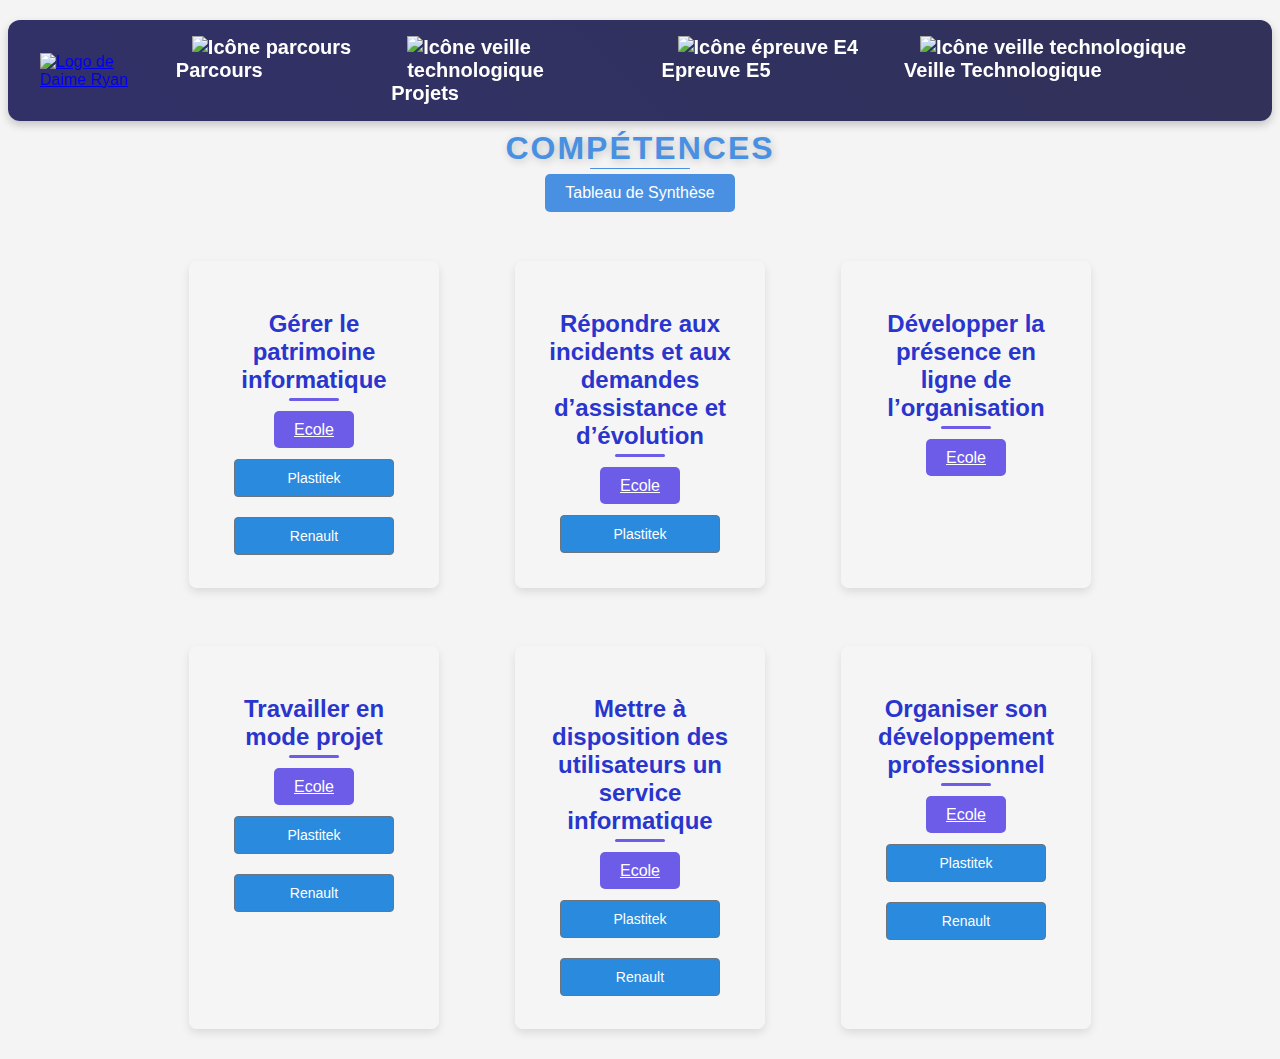
==== epreuveE4.html @ 5c6f8817 "Add files via upload" ====
<!DOCTYPE html>
<html lang="fr">
<head>
    <meta charset="UTF-8">
    <meta name="viewport" content="width=device-width, initial-scale=1.0">
    <title>Visualisation des Compétences</title>
    <link rel="stylesheet" href="pdf-viewer.css">
    <link rel="stylesheet" href="stylesheet.css"> <!-- Assurez-vous que ce fichier est bien chargé avant custom-buttons.css -->
    <link rel="stylesheet" href="custom-buttons.css"> <!-- Nouveau fichier CSS pour les boutons supplémentaires -->
    
</head>
<body>
    <header>
        <nav>
            <a href="portfolio.html">   
                <img src="https://i.pinimg.com/originals/00/d6/fb/00d6fbe8414fc9bdc5657f05ff71d82a.png" alt="Logo de Daime Ryan" class="nav-logo">
            </a>
            <ul>
                <li>
                    <a href="Parcours.html">
                        <img src="https://static.vecteezy.com/system/resources/previews/005/204/711/large_2x/rd-letters-logo-design-vector.jpg" alt="Icône parcours" width="20" height="20">
                        Parcours
                    </a>
                </li>
                <li>
                    <a href="presall.html">
                        <img src="https://static.vecteezy.com/system/resources/previews/005/204/711/large_2x/rd-letters-logo-design-vector.jpg" alt="Icône veille technologique" width="20" height="20">
                        Projets
                    </a>
                </li>
                <li>
                    <a href="epreuveE4.html">
                        <img src="https://static.vecteezy.com/system/resources/previews/005/204/711/large_2x/rd-letters-logo-design-vector.jpg" alt="Icône épreuve E4" width="20" height="20">
                        Epreuve E5
                    </a>
                </li>
                <li>
                    <a href="veille.html">
                        <img src="https://static.vecteezy.com/system/resources/previews/005/204/711/large_2x/rd-letters-logo-design-vector.jpg" alt="Icône veille technologique" width="20" height="20">
                        Veille Technologique
                    </a>
                </li>
            </ul>
        </nav>
    </header>
    
    <div class="sticky-header">
        <h1>Compétences</h1>
        <a href="pdfs/E4.pdf" class="sticky-preuves" target="_blank">Tableau de Synthèse</a>
    </div>
    
<p></p>
    <div class="container">
        <!-- Compétence 1 -->
        <div class="card">
            <h3>Gérer le patrimoine informatique</h3>
            <a href="#" class="btn" onclick="viewPDF('pdfs/ecole/Competence1.pdf')">Ecole</a>
            <button class="btn-secondary" onclick="viewPDF('pdfs/plastitek/Competence1.pdf')">Plastitek</button>
            <button class="btn-secondary" onclick="viewPDF('pdfs/renault/Competence1.pdf')">Renault</button>
        </div>
    
        <!-- Compétence 2 -->
        <div class="card">
            <h3>Répondre aux incidents et aux demandes d’assistance et d’évolution</h3>
            <a href="#" class="btn" onclick="viewPDF('pdfs/ecole/Competence2.pdf')">Ecole</a>
            <button class="btn-secondary" onclick="viewPDF('pdfs/plastitek/Competence2.pdf')">Plastitek</button>
            
        </div>
    
        <!-- Compétence 3 -->
        <div class="card">
            <h3>Développer la présence en ligne de l’organisation</h3>
            <a href="#" class="btn" onclick="viewPDF('pdfs/ecole/Competence3.pdf')">Ecole</a>
        </div>
    
        <!-- Compétence 4 -->
        <div class="card">
            <h3>Travailler en mode projet</h3>
            <a href="#" class="btn" onclick="viewPDF('pdfs/ecole/Competence4.pdf')">Ecole</a>
            <button class="btn-secondary" onclick="viewPDF('pdfs/plastitek/Competence4.pdf')">Plastitek</button>
            <button class="btn-secondary" onclick="viewPDF('pdfs/renault/Competence4.pdf')">Renault</button>
        </div>
    
        <!-- Compétence 5 -->
        <div class="card">
            <h3>Mettre à disposition des utilisateurs un service informatique</h3>
            <a href="#" class="btn" onclick="viewPDF('pdfs/ecole/Competence5.pdf')">Ecole</a>
            <button class="btn-secondary" onclick="viewPDF('pdfs/plastitek/Competence5.pdf')">Plastitek</button>
            <button class="btn-secondary" onclick="viewPDF('pdfs/renault/Competence5.pdf')">Renault</button>
        </div>
    
        <!-- Compétence 6 -->
        <div class="card">
            <h3>Organiser son développement professionnel</h3>
            <a href="#" class="btn" onclick="viewPDF('pdfs/ecole/Competence6.pdf')">Ecole</a>
            <button class="btn-secondary" onclick="viewPDF('pdfs/plastitek/Competence6.pdf')">Plastitek</button>
            <button class="btn-secondary" onclick="viewPDF('pdfs/renault/Competence6.pdf')">Renault</button>
        </div>
    </div>
    
    <!-- Boîte modale pour afficher le PDF -->
    <div id="pdf-modal" class="modal">
        <div class="modal-content">
            <span class="close-btn" onclick="closePDF()">&times;</span>
            <iframe id="pdf-iframe" src="" frameborder="0"></iframe>
        </div>
    </div>

    <script src="pdf.js"></script> <!-- Lien vers le fichier JS -->
</body>
</html>
---- pdf-viewer.css ----
/* Styles pour la page */
body {
    font-family: 'Lato', sans-serif;
    background-color: #f4f4f4;
    margin: 0;
    padding: 0;
    display: flex;
    flex-direction: column;
    align-items: center;
    justify-content: center;
    height: 100vh;
}

h1 {
    font-family: 'Segoe Print', 'Arial', sans-serif; /* Police moderne sans-serif */
    color: #4a90e2; /* Bleu élégant */
    font-size: 2rem; /* Taille du texte */
    text-transform: uppercase; /* Texte en majuscules */
    letter-spacing: 2px; /* Espacement entre les lettres */
    text-shadow: 2px 2px 8px rgba(0, 0, 0, 0.2); /* Ombre subtile */
    margin: 10px 0; /* Espacement autour du titre */
    text-align: center; /* Centre le titre */
    position: relative;
}

/* Ligne décorative sous le titre */
h1::after {
    content: '';
    display: block;
    width: 100px;
    height: 1px;
    background-color: #4a90e2;
    margin: 1px auto 0; /* Espacement sous le titre */
    border-radius: 2px;
}


.container {
    display: flex;
    flex-wrap: wrap;
    justify-content: center;
    gap: 20px;
    max-width: 1200px;
    padding: 20px;
}

.card {
    background-color: #f5f5f5cd;
    padding: 20px;
    border-radius: 40px;
    box-shadow: 0 4px 10px rgba(0, 96, 250, 0.915);
    text-align: center;
    width: 200px;
    margin: 28px;
}

.card h3 {
    color: #2a35cd;
    font-size: 1.5rem;
    margin-bottom: 20px;
    position: relative; /* Nécessaire pour positionner le pseudo-élément */
    display: inline-block; /* Pour que la barre s'adapte à la largeur du texte */
}

/* Ajout de la barre décorative */
.card h3::after {
    content: '';
    display: block;
    width: 50px; /* Longueur de la barre */
    height: 3px; /* Épaisseur de la barre */
    background-color: #6c5ce7; /* Couleur violette élégante */
    margin-top: 4px; /* Espacement entre le texte et la barre */
    border-radius: 2px; /* Coins arrondis */
    margin-left: auto;
    margin-right: auto;
}


.btn {
    background-color: #6c5ce7;
    color: #fff;
    padding: 10px 20px;
    border: none;
    border-radius: 5px;
    font-size: 1rem;
    cursor: pointer;
    transition: background-color 0.3s ease;
}

.btn:hover {
    background-color: #4a3cb8;
}

/* Styles pour la boîte modale */

.modal {
    display: none; /* Modale cachée par défaut */
    position: fixed;
    z-index: 1000;
    left: 0;
    top: 0;
    width: 100%;
    height: 100%;
    background-color: rgba(75, 75, 75, 0.9); /* Fond plus sombre */
    opacity: 0; /* Transparence initiale */
    transition: opacity 0.3s ease; /* Transition fluide pour l'opacité */
}

/* Contenu de la boîte modale */
.modal-content {
    background-color: #f4f4f4;
    margin: 2% auto; /* Réduit la marge pour maximiser la hauteur */
    padding: 10px;
    width: 95%; /* Utilise 95% de la largeur de l'écran */
    height: 90%; /* Utilise 90% de la hauteur de l'écran */
    border-radius: 10px;
    position: relative;
    display: flex;
    flex-direction: column;
}

/* Style pour l'iframe */
#pdf-iframe {
    width: 100%;
    height: 100%; /* Prend toute la hauteur de la modale */
    border: none;
}

/* Affiche l'iframe lorsque un PDF est chargé */
#pdf-modal.show iframe {
    display: block; /* Montre l'iframe une fois un PDF chargé */
}



/* Bouton de fermeture */
.close-btn {
    position: absolute;
    top: 10px;
    right: 20px;
    color: #333;
    font-size: 35px; /* Bouton de fermeture plus grand */
    cursor: pointer;
}

.close-btn:hover {
    color: #6c5ce7;
}

    /* Barre de navigation stylisée */
    nav {
        background: linear-gradient(45deg, rgba(0, 0, 70, 0.8), rgba(0, 0, 50, 0.8)); /* Dégradé de fond */
        padding: 1rem 2rem;
        display: flex;
        align-items: center;
        border-radius: 12px;
        box-shadow: 0px 4px 8px rgba(0, 0, 0, 0.2);
        transition: background-color 0.3s ease-in-out;
        margin: 20px auto;
        max-width: 1200px;
        position: fixed;
        top: 0;
        left: 0;
        right: 0;
       

    }

    .nav-logo {
        width: 60px;
        height: auto;
        margin-right: 1rem;
    }

    nav ul {
        list-style: none;
        display: flex;
        margin: 0;
        padding: 0;
    }

    nav ul li {
        margin: 0 1rem;
        position: relative;
        transition: transform 0.3s ease;
    }

    nav ul li:hover {
        transform: scale(1.1);
    }

    nav ul li img {
        margin-right: 0.5rem;
        width: 24px;
        height: auto;
    }

    nav ul li a {
        font-family: 'Segoe Print', 'Arial', sans-serif;
        color: white;
        text-decoration: none;
        font-size: 1.25rem;
        font-weight: bold;
        transition: color 0.3s ease;
        padding: 0.5rem 1rem;
        border-radius: 8px;
    }

    nav ul li a:hover {
        color: #4a8cd8;
        background-color: rgba(255, 255, 255, 0.1);
    }
---- custom-buttons.css ----
/* Styles pour les boutons supplémentaires */
.btn-secondary {
    display: block; /* Les empiler verticalement */
    margin: 20px auto 8px auto; /* Marge supérieure plus grande pour descendre les boutons */
    padding: 10px 15px; /* Taille du bouton */
    font-size: 14px; /* Taille du texte */
    color: white; /* Couleur du texte */
    background-color: #2a8add; /* Couleur de fond bleue */
    border: 1px solid #6c757d; /* Bordure assortie */
    border-radius: 4px; /* Bords arrondis */
    cursor: pointer; /* Curseur en mode clic */
    transition: background-color 0.3s ease, transform 0.2s ease;
    width: 80%; /* Largeur contrôlée pour un design uniforme */
    text-align: center; /* Assure que le texte est centré */
}

/* Effet hover */
.btn-secondary:hover {
    background-color: #247cbf; /* Couleur au survol */
    transform: translateY(-2px); /* Léger soulèvement au survol */
}

/* Espace au-dessus des cartes */
.container { 
    margin-top: 180px; /* Ajuste cette valeur pour descendre les cartes sous la sticky-header */
}

/* Alignement des boutons et du contenu dans chaque carte */
.card {
    padding: 25px;
    margin-bottom: 10px; /* Réduire la marge inférieure pour rapprocher les cartes */
    box-shadow: 0px 4px 8px rgba(0, 0, 0, 0.1);
    border-radius: 8px;
    text-align: center; /* Centrer tout le contenu */
}

/* Centrage vertical des éléments dans les cartes */
.card h3,
.card .btn,
.card .btn-secondary {
    margin-left: auto;
    margin-right: auto;
}

/* Fixer la sticky-header en haut avec un espacement correct */
.sticky-header {
    position: absolute;
    top: 120px; /* Ajuste cette valeur selon la hauteur de ta navbar */
    text-align: center;
    z-index: 999; /* Assure qu'il reste visible sous la navbar */
    display: flex;
    flex-direction: column;
    align-items: center;
    
    padding: 10px 0; /* Espacement autour du contenu */
}

/* Stylisation du titre dans la sticky-header */
.sticky-header h1 {
    margin: 0;
    font-size: 2rem; /* Ajuste la taille selon le design */
}

/* Stylisation du lien dans sticky-header */
.sticky-preuves {
    background-color: #4a90e2;  /* Bleu */
    color: white;
    border-radius: 5px;
    text-decoration: none;
    display: inline-block;
    margin-top: 5px;
    padding: 10px 20px; /* Un peu plus de padding pour l'esthétique */
}

/* Assurer que l'en-tête et la sticky-header sont bien visibles */
header {
    position: fixed;
    top: 0;
    left: 0;
    width: 100%;
    z-index: 1000; /* Assure qu'il reste au-dessus du contenu */
    background-color: white; /* Assure la lisibilité de l'en-tête */
}

/* Ajuster le padding du body pour ne pas cacher le contenu sous l'en-tête */
body {
    padding-top: 80px; /* Ajuste cette valeur en fonction de la hauteur de ton en-tête */
}
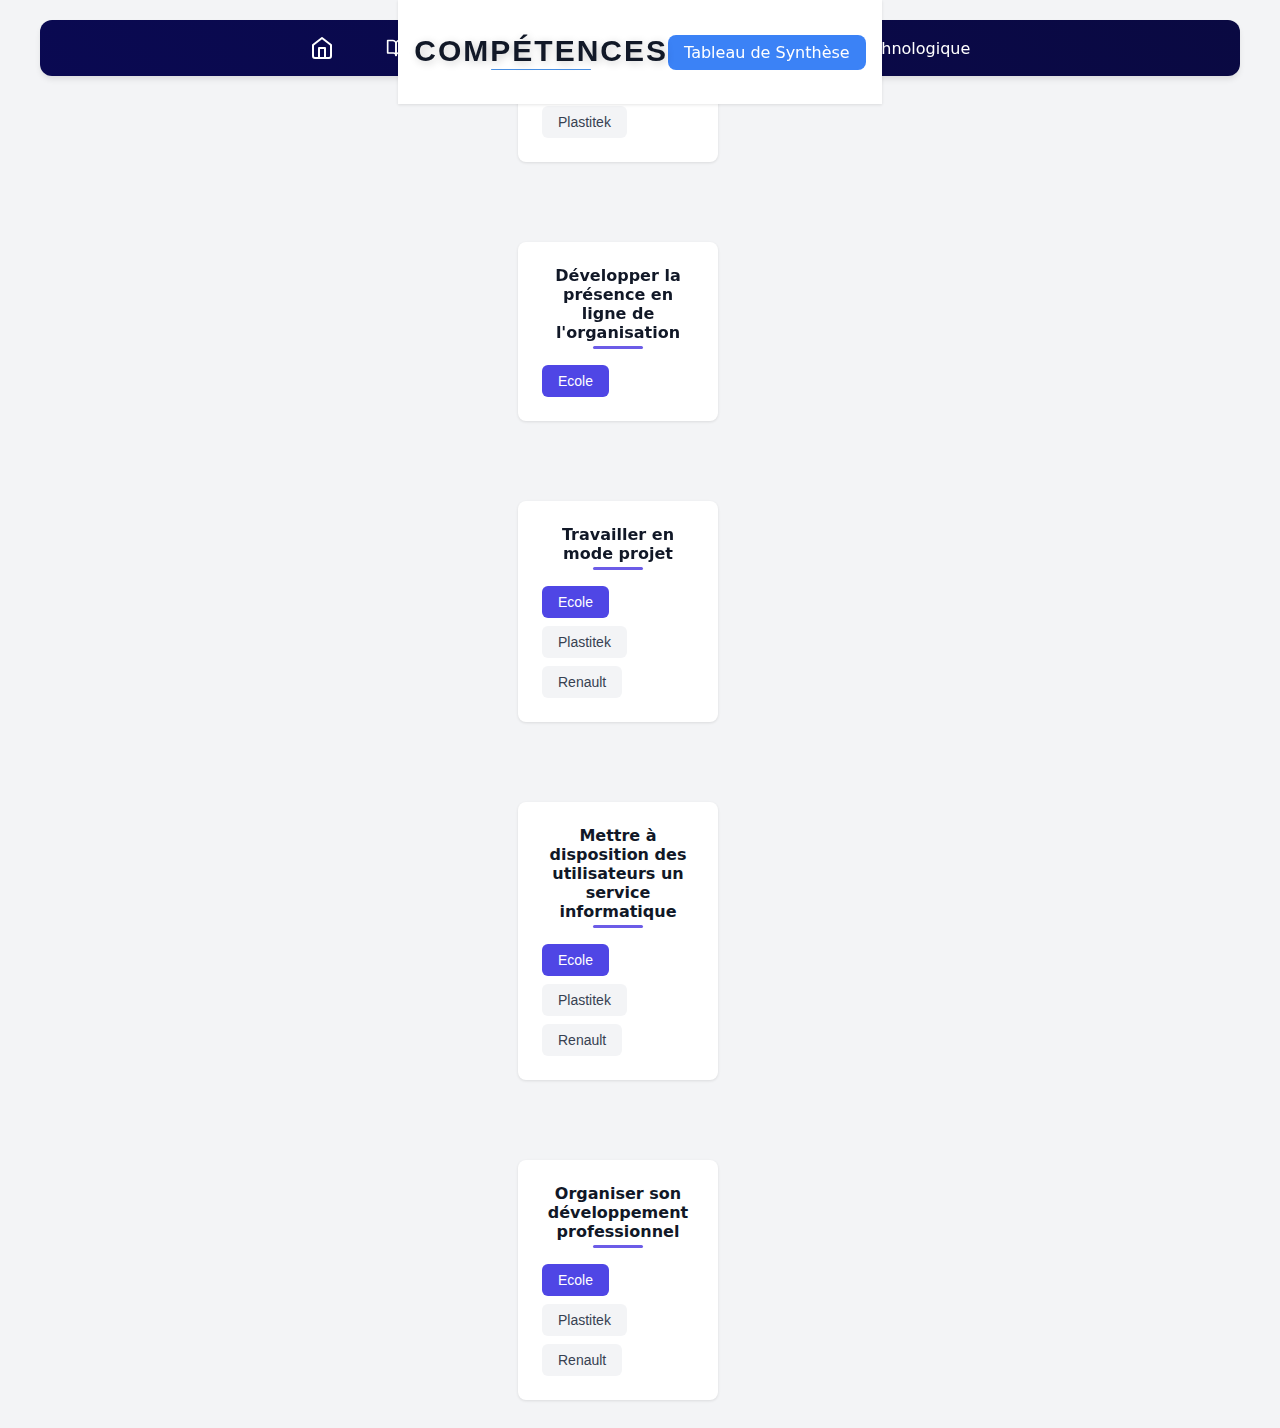
==== commit 97b8c4c0: "Update epreuveE4.html" ====
--- a/epreuveE4.html
+++ b/epreuveE4.html
@@ -10,102 +10,116 @@
     
 </head>
 <body>
-    <header>
-        <nav>
-            <a href="portfolio.html">   
-                <img src="https://i.pinimg.com/originals/00/d6/fb/00d6fbe8414fc9bdc5657f05ff71d82a.png" alt="Logo de Daime Ryan" class="nav-logo">
+    <!-- Navigation -->
+    <nav class="nav">
+        <div class="nav-container">
+            <a href="/" class="nav-logo">
+                <svg xmlns="http://www.w3.org/2000/svg" width="24" height="24" viewBox="0 0 24 24" fill="none" stroke="currentColor" stroke-width="2" stroke-linecap="round" stroke-linejoin="round"><path d="m3 9 9-7 9 7v11a2 2 0 0 1-2 2H5a2 2 0 0 1-2-2z"/><polyline points="9 22 9 12 15 12 15 22"/></svg>
             </a>
-            <ul>
-                <li>
-                    <a href="Parcours.html">
-                        <img src="https://static.vecteezy.com/system/resources/previews/005/204/711/large_2x/rd-letters-logo-design-vector.jpg" alt="Icône parcours" width="20" height="20">
-                        Parcours
-                    </a>
-                </li>
-                <li>
-                    <a href="presall.html">
-                        <img src="https://static.vecteezy.com/system/resources/previews/005/204/711/large_2x/rd-letters-logo-design-vector.jpg" alt="Icône veille technologique" width="20" height="20">
-                        Projets
-                    </a>
-                </li>
-                <li>
-                    <a href="epreuveE4.html">
-                        <img src="https://static.vecteezy.com/system/resources/previews/005/204/711/large_2x/rd-letters-logo-design-vector.jpg" alt="Icône épreuve E4" width="20" height="20">
-                        Epreuve E5
-                    </a>
-                </li>
-                <li>
-                    <a href="veille.html">
-                        <img src="https://static.vecteezy.com/system/resources/previews/005/204/711/large_2x/rd-letters-logo-design-vector.jpg" alt="Icône veille technologique" width="20" height="20">
-                        Veille Technologique
-                    </a>
-                </li>
-            </ul>
-        </nav>
+            <div class="nav-links">
+                <a href="/parcours" class="nav-link">
+                    <svg xmlns="http://www.w3.org/2000/svg" width="20" height="20" viewBox="0 0 24 24" fill="none" stroke="currentColor" stroke-width="2" stroke-linecap="round" stroke-linejoin="round"><path d="M2 3h6a4 4 0 0 1 4 4v14a3 3 0 0 0-3-3H2z"/><path d="M22 3h-6a4 4 0 0 0-4 4v14a3 3 0 0 1 3-3h7z"/></svg>
+                    <span>Parcours</span>
+                </a>
+                <a href="/projets" class="nav-link">
+                    <svg xmlns="http://www.w3.org/2000/svg" width="20" height="20" viewBox="0 0 24 24" fill="none" stroke="currentColor" stroke-width="2" stroke-linecap="round" stroke-linejoin="round"><path d="M6 22h12a2 2 0 0 0 2-2V7.5L14.5 2H6a2 2 0 0 0-2 2v16c0 1.1.9 2 2 2z"/><path d="M14 2v6h6"/></svg>
+                    <span>Projets</span>
+                </a>
+                <a href="/epreuve-e5" class="nav-link">
+                    <svg xmlns="http://www.w3.org/2000/svg" width="20" height="20" viewBox="0 0 24 24" fill="none" stroke="currentColor" stroke-width="2" stroke-linecap="round" stroke-linejoin="round"><rect width="18" height="18" x="3" y="3" rx="2"/><path d="M3 9h18"/><path d="M3 15h18"/><path d="M9 9v12"/><path d="M15 9v12"/></svg>
+                    <span>Epreuve E5</span>
+                </a>
+                <a href="/veille" class="nav-link">
+                    <svg xmlns="http://www.w3.org/2000/svg" width="20" height="20" viewBox="0 0 24 24" fill="none" stroke="currentColor" stroke-width="2" stroke-linecap="round" stroke-linejoin="round"><path d="M12 2v8"/><path d="m4.93 10.93 1.41 1.41"/><path d="M2 18h2"/><path d="M20 18h2"/><path d="m19.07 10.93-1.41 1.41"/><path d="M22 22H2"/><path d="m8 6 4-4 4 4"/><path d="M16 18a4 4 0 0 0-8 0"/></svg>
+                    <span>Veille Technologique</span>
+                </a>
+            </div>
+        </div>
+    </nav>
+
+    <!-- Header -->
+    <header class="header">
+        <div class="header-container">
+            <h1>Compétences</h1>
+            <a href="pdfs/E4.pdf" class="btn-synthesis" target="_blank">Tableau de Synthèse</a>
+        </div>
     </header>
-    
-    <div class="sticky-header">
-        <h1>Compétences</h1>
-        <a href="pdfs/E4.pdf" class="sticky-preuves" target="_blank">Tableau de Synthèse</a>
-    </div>
-    
-<p></p>
-    <div class="container">
-        <!-- Compétence 1 -->
-        <div class="card">
-            <h3>Gérer le patrimoine informatique</h3>
-            <a href="#" class="btn" onclick="viewPDF('pdfs/ecole/Competence1.pdf')">Ecole</a>
-            <button class="btn-secondary" onclick="viewPDF('pdfs/plastitek/Competence1.pdf')">Plastitek</button>
-            <button class="btn-secondary" onclick="viewPDF('pdfs/renault/Competence1.pdf')">Renault</button>
+
+    <!-- Main Content -->
+    <main class="main">
+        <div class="grid">
+            <!-- Compétence 1 -->
+            <div class="card">
+                <h3>Gérer le patrimoine informatique</h3>
+                <div class="button-group">
+                    <button class="btn btn-primary" onclick="openPdf('pdfs/ecole/Competence1.pdf')">Ecole</button>
+                    <button class="btn btn-secondary" onclick="openPdf('pdfs/plastitek/Competence1.pdf')">Plastitek</button>
+                    <button class="btn btn-secondary" onclick="openPdf('pdfs/renault/Competence1.pdf')">Renault</button>
+                </div>
+            </div>
+
+            <!-- Compétence 2 -->
+            <div class="card">
+                <h3>Répondre aux incidents et aux demandes d'assistance et d'évolution</h3>
+                <div class="button-group">
+                    <button class="btn btn-primary" onclick="openPdf('pdfs/ecole/Competence2.pdf')">Ecole</button>
+                    <button class="btn btn-secondary" onclick="openPdf('pdfs/plastitek/Competence2.pdf')">Plastitek</button>
+                </div>
+            </div>
+
+            <!-- Compétence 3 -->
+            <div class="card">
+                <h3>Développer la présence en ligne de l'organisation</h3>
+                <div class="button-group">
+                    <button class="btn btn-primary" onclick="openPdf('pdfs/ecole/Competence3.pdf')">Ecole</button>
+                </div>
+            </div>
+
+            <!-- Compétence 4 -->
+            <div class="card">
+                <h3>Travailler en mode projet</h3>
+                <div class="button-group">
+                    <button class="btn btn-primary" onclick="openPdf('pdfs/ecole/Competence4.pdf')">Ecole</button>
+                    <button class="btn btn-secondary" onclick="openPdf('pdfs/plastitek/Competence4.pdf')">Plastitek</button>
+                    <button class="btn btn-secondary" onclick="openPdf('pdfs/renault/Competence4.pdf')">Renault</button>
+                </div>
+            </div>
+
+            <!-- Compétence 5 -->
+            <div class="card">
+                <h3>Mettre à disposition des utilisateurs un service informatique</h3>
+                <div class="button-group">
+                    <button class="btn btn-primary" onclick="openPdf('pdfs/ecole/Competence5.pdf')">Ecole</button>
+                    <button class="btn btn-secondary" onclick="openPdf('pdfs/plastitek/Competence5.pdf')">Plastitek</button>
+                    <button class="btn btn-secondary" onclick="openPdf('pdfs/renault/Competence5.pdf')">Renault</button>
+                </div>
+            </div>
+
+            <!-- Compétence 6 -->
+            <div class="card">
+                <h3>Organiser son développement professionnel</h3>
+                <div class="button-group">
+                    <button class="btn btn-primary" onclick="openPdf('pdfs/ecole/Competence6.pdf')">Ecole</button>
+                    <button class="btn btn-secondary" onclick="openPdf('pdfs/plastitek/Competence6.pdf')">Plastitek</button>
+                    <button class="btn btn-secondary" onclick="openPdf('pdfs/renault/Competence6.pdf')">Renault</button>
+                </div>
+            </div>
         </div>
-    
-        <!-- Compétence 2 -->
-        <div class="card">
-            <h3>Répondre aux incidents et aux demandes d’assistance et d’évolution</h3>
-            <a href="#" class="btn" onclick="viewPDF('pdfs/ecole/Competence2.pdf')">Ecole</a>
-            <button class="btn-secondary" onclick="viewPDF('pdfs/plastitek/Competence2.pdf')">Plastitek</button>
-            
-        </div>
-    
-        <!-- Compétence 3 -->
-        <div class="card">
-            <h3>Développer la présence en ligne de l’organisation</h3>
-            <a href="#" class="btn" onclick="viewPDF('pdfs/ecole/Competence3.pdf')">Ecole</a>
-        </div>
-    
-        <!-- Compétence 4 -->
-        <div class="card">
-            <h3>Travailler en mode projet</h3>
-            <a href="#" class="btn" onclick="viewPDF('pdfs/ecole/Competence4.pdf')">Ecole</a>
-            <button class="btn-secondary" onclick="viewPDF('pdfs/plastitek/Competence4.pdf')">Plastitek</button>
-            <button class="btn-secondary" onclick="viewPDF('pdfs/renault/Competence4.pdf')">Renault</button>
-        </div>
-    
-        <!-- Compétence 5 -->
-        <div class="card">
-            <h3>Mettre à disposition des utilisateurs un service informatique</h3>
-            <a href="#" class="btn" onclick="viewPDF('pdfs/ecole/Competence5.pdf')">Ecole</a>
-            <button class="btn-secondary" onclick="viewPDF('pdfs/plastitek/Competence5.pdf')">Plastitek</button>
-            <button class="btn-secondary" onclick="viewPDF('pdfs/renault/Competence5.pdf')">Renault</button>
-        </div>
-    
-        <!-- Compétence 6 -->
-        <div class="card">
-            <h3>Organiser son développement professionnel</h3>
-            <a href="#" class="btn" onclick="viewPDF('pdfs/ecole/Competence6.pdf')">Ecole</a>
-            <button class="btn-secondary" onclick="viewPDF('pdfs/plastitek/Competence6.pdf')">Plastitek</button>
-            <button class="btn-secondary" onclick="viewPDF('pdfs/renault/Competence6.pdf')">Renault</button>
-        </div>
-    </div>
-    
-    <!-- Boîte modale pour afficher le PDF -->
-    <div id="pdf-modal" class="modal">
+    </main>
+
+    <!-- Modal -->
+    <div id="modal" class="modal">
         <div class="modal-content">
-            <span class="close-btn" onclick="closePDF()">&times;</span>
-            <iframe id="pdf-iframe" src="" frameborder="0"></iframe>
+            <div class="modal-header">
+                <h2>Document PDF</h2>
+                <button class="modal-close" onclick="closePdf()">✕</button>
+            </div>
+            <div class="modal-body">
+                <iframe id="pdf-viewer" src="" frameborder="0"></iframe>
+            </div>
         </div>
     </div>
 
-    <script src="pdf.js"></script> <!-- Lien vers le fichier JS -->
+    <script src="script.js"></script>
 </body>
 </html>
--- a/custom-buttons.css
+++ b/custom-buttons.css
@@ -1,88 +1,239 @@
-/* Styles pour les boutons supplémentaires */
+/* Reset and base styles */
+* {
+    margin: 0;
+    padding: 0;
+    box-sizing: border-box;
+}
+
+body {
+    font-family: system-ui, -apple-system, sans-serif;
+    background-color: #f3f4f6;
+    min-height: 100vh;
+}
+
+/* Navigation */
+.nav {
+    background-color: #312e81;
+    padding: 1rem;
+    color: white;
+    box-shadow: 0 4px 6px -1px rgba(0, 0, 0, 0.1);
+}
+
+.nav-container {
+    max-width: 80rem;
+    margin: 0 auto;
+    display: flex;
+    justify-content: space-between;
+    align-items: center;
+}
+
+.nav-logo {
+    color: white;
+    display: flex;
+    align-items: center;
+}
+
+.nav-links {
+    display: flex;
+    gap: 2rem;
+}
+
+.nav-link {
+    color: white;
+    text-decoration: none;
+    display: flex;
+    align-items: center;
+    gap: 0.5rem;
+    transition: color 0.2s;
+}
+
+.nav-link:hover {
+    color: #93c5fd;
+}
+
+/* Header */
+.header {
+    background-color: white;
+    padding: 1.5rem 1rem;
+    position: sticky;
+    top: 0;
+    z-index: 10;
+    box-shadow: 0 1px 3px rgba(0, 0, 0, 0.1);
+}
+
+.header-container {
+    max-width: 80rem;
+    margin: 0 auto;
+    display: flex;
+    justify-content: space-between;
+    align-items: center;
+}
+
+.header h1 {
+    font-size: 1.875rem;
+    font-weight: bold;
+    color: #111827;
+}
+
+.btn-synthesis {
+    background-color: #3b82f6;
+    color: white;
+    padding: 0.5rem 1rem;
+    border-radius: 0.5rem;
+    text-decoration: none;
+    transition: background-color 0.2s;
+}
+
+.btn-synthesis:hover {
+    background-color: #2563eb;
+}
+
+/* Main content */
+.main {
+    max-width: 80rem;
+    margin: 1.5rem auto;
+    padding: 0 1.5rem;
+}
+
+.grid {
+    display: grid;
+    grid-template-columns: repeat(auto-fit, minmax(300px, 1fr));
+    gap: 1.5rem;
+}
+
+/* Cards */
+.card {
+    background-color: white;
+    padding: 1.5rem;
+    border-radius: 0.5rem;
+    box-shadow: 0 1px 3px rgba(0, 0, 0, 0.1);
+    transition: box-shadow 0.2s;
+}
+
+.card:hover {
+    box-shadow: 0 4px 6px -1px rgba(0, 0, 0, 0.1);
+}
+
+.card h3 {
+    font-size: 1rem;
+    font-weight: 600;
+    color: #111827;
+    margin-bottom: 1rem;
+}
+
+.button-group {
+    display: flex;
+    flex-wrap: wrap;
+    gap: 0.5rem;
+}
+
+/* Buttons */
+.btn {
+    padding: 0.5rem 1rem;
+    border-radius: 0.375rem;
+    border: none;
+    cursor: pointer;
+    font-size: 0.875rem;
+    transition: all 0.2s;
+}
+
+.btn-primary {
+    background-color: #4f46e5;
+    color: white;
+}
+
+.btn-primary:hover {
+    background-color: #4338ca;
+}
+
 .btn-secondary {
-    display: block; /* Les empiler verticalement */
-    margin: 20px auto 8px auto; /* Marge supérieure plus grande pour descendre les boutons */
-    padding: 10px 15px; /* Taille du bouton */
-    font-size: 14px; /* Taille du texte */
-    color: white; /* Couleur du texte */
-    background-color: #2a8add; /* Couleur de fond bleue */
-    border: 1px solid #6c757d; /* Bordure assortie */
-    border-radius: 4px; /* Bords arrondis */
-    cursor: pointer; /* Curseur en mode clic */
-    transition: background-color 0.3s ease, transform 0.2s ease;
-    width: 80%; /* Largeur contrôlée pour un design uniforme */
-    text-align: center; /* Assure que le texte est centré */
-}
-
-/* Effet hover */
+    background-color: #f3f4f6;
+    color: #374151;
+}
+
 .btn-secondary:hover {
-    background-color: #247cbf; /* Couleur au survol */
-    transform: translateY(-2px); /* Léger soulèvement au survol */
-}
-
-/* Espace au-dessus des cartes */
-.container { 
-    margin-top: 180px; /* Ajuste cette valeur pour descendre les cartes sous la sticky-header */
-}
-
-/* Alignement des boutons et du contenu dans chaque carte */
-.card {
-    padding: 25px;
-    margin-bottom: 10px; /* Réduire la marge inférieure pour rapprocher les cartes */
-    box-shadow: 0px 4px 8px rgba(0, 0, 0, 0.1);
-    border-radius: 8px;
-    text-align: center; /* Centrer tout le contenu */
-}
-
-/* Centrage vertical des éléments dans les cartes */
-.card h3,
-.card .btn,
-.card .btn-secondary {
-    margin-left: auto;
-    margin-right: auto;
-}
-
-/* Fixer la sticky-header en haut avec un espacement correct */
-.sticky-header {
-    position: absolute;
-    top: 120px; /* Ajuste cette valeur selon la hauteur de ta navbar */
-    text-align: center;
-    z-index: 999; /* Assure qu'il reste visible sous la navbar */
+    background-color: #e5e7eb;
+}
+
+/* Modal */
+.modal {
+    display: none;
+    position: fixed;
+    inset: 0;
+    background-color: rgba(0, 0, 0, 0.5);
+    z-index: 50;
+    padding: 1rem;
+}
+
+.modal.active {
+    display: flex;
+    align-items: center;
+    justify-content: center;
+}
+
+.modal-content {
+    background-color: white;
+    width: 95%;
+    height: 90vh;
+    border-radius: 0.5rem;
     display: flex;
     flex-direction: column;
-    align-items: center;
+}
+
+.modal-header {
+    padding: 1rem;
+    display: flex;
+    justify-content: space-between;
+    align-items: center;
+    border-bottom: 1px solid #e5e7eb;
+}
+
+.modal-header h2 {
+    font-size: 1.25rem;
+    font-weight: 600;
+}
+
+.modal-close {
+    background: none;
+    border: none;
+    font-size: 1.5rem;
+    color: #6b7280;
+    cursor: pointer;
+    padding: 0.5rem;
+}
+
+.modal-close:hover {
+    color: #374151;
+}
+
+.modal-body {
+    flex: 1;
+    overflow: hidden;
+}
+
+#pdf-viewer {
+    width: 100%;
+    height: 100%;
+    border-radius: 0 0 0.5rem 0.5rem;
+}
+
+/* Responsive design */
+@media (max-width: 768px) {
+    .nav-links span {
+        display: none;
+    }
     
-    padding: 10px 0; /* Espacement autour du contenu */
-}
-
-/* Stylisation du titre dans la sticky-header */
-.sticky-header h1 {
-    margin: 0;
-    font-size: 2rem; /* Ajuste la taille selon le design */
-}
-
-/* Stylisation du lien dans sticky-header */
-.sticky-preuves {
-    background-color: #4a90e2;  /* Bleu */
-    color: white;
-    border-radius: 5px;
-    text-decoration: none;
-    display: inline-block;
-    margin-top: 5px;
-    padding: 10px 20px; /* Un peu plus de padding pour l'esthétique */
-}
-
-/* Assurer que l'en-tête et la sticky-header sont bien visibles */
-header {
-    position: fixed;
-    top: 0;
-    left: 0;
-    width: 100%;
-    z-index: 1000; /* Assure qu'il reste au-dessus du contenu */
-    background-color: white; /* Assure la lisibilité de l'en-tête */
-}
-
-/* Ajuster le padding du body pour ne pas cacher le contenu sous l'en-tête */
-body {
-    padding-top: 80px; /* Ajuste cette valeur en fonction de la hauteur de ton en-tête */
-}
+    .nav-links {
+        gap: 1rem;
+    }
+    
+    .header-container {
+        flex-direction: column;
+        gap: 1rem;
+        text-align: center;
+    }
+    
+    .grid {
+        grid-template-columns: 1fr;
+    }
+}
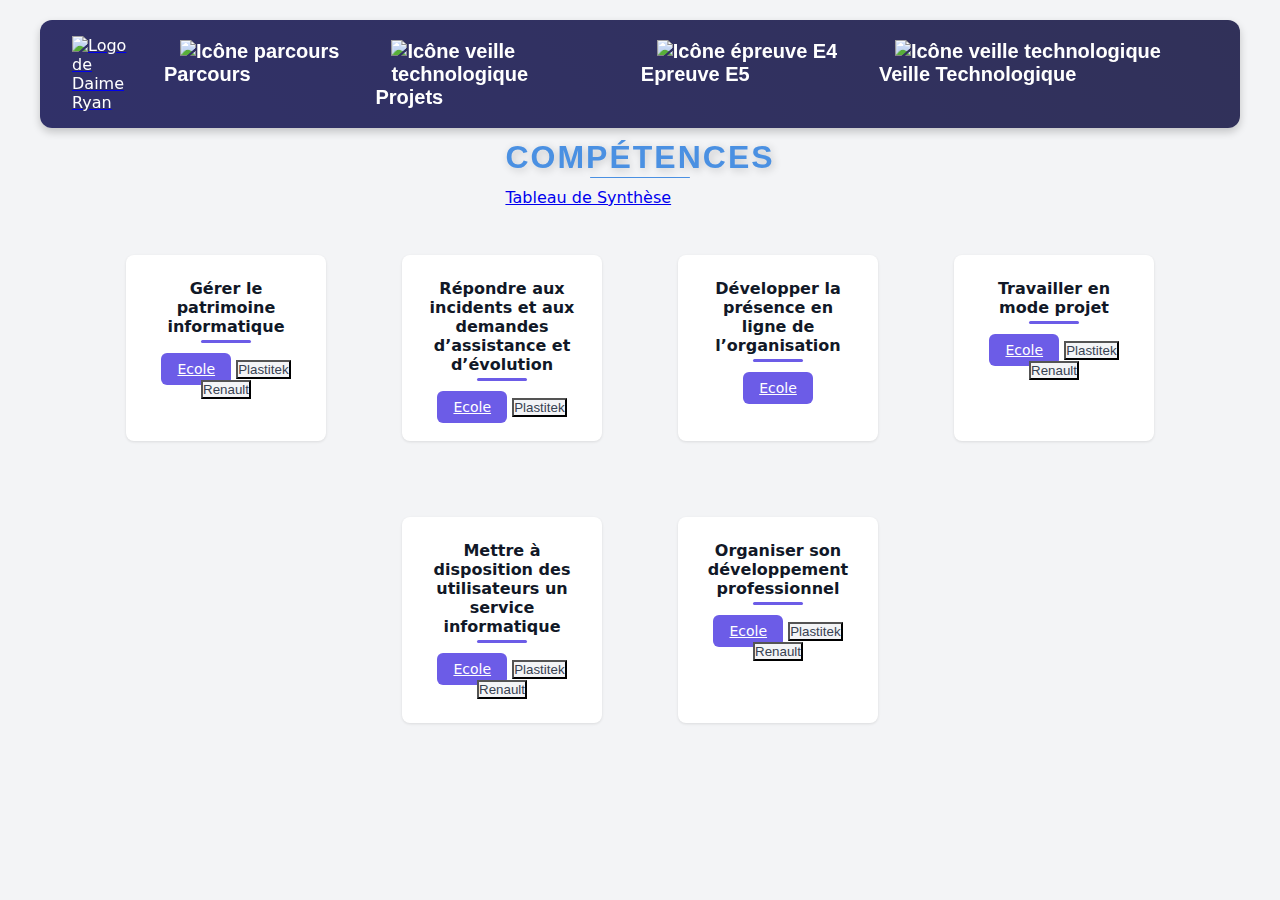
==== commit f1d9dfba: "Update epreuveE4.html" ====
--- a/epreuveE4.html
+++ b/epreuveE4.html
@@ -10,116 +10,102 @@
     
 </head>
 <body>
-    <!-- Navigation -->
-    <nav class="nav">
-        <div class="nav-container">
-            <a href="/" class="nav-logo">
-                <svg xmlns="http://www.w3.org/2000/svg" width="24" height="24" viewBox="0 0 24 24" fill="none" stroke="currentColor" stroke-width="2" stroke-linecap="round" stroke-linejoin="round"><path d="m3 9 9-7 9 7v11a2 2 0 0 1-2 2H5a2 2 0 0 1-2-2z"/><polyline points="9 22 9 12 15 12 15 22"/></svg>
+    <header>
+        <nav>
+            <a href="index.html">   
+                <img src="https://i.pinimg.com/originals/00/d6/fb/00d6fbe8414fc9bdc5657f05ff71d82a.png" alt="Logo de Daime Ryan" class="nav-logo">
             </a>
-            <div class="nav-links">
-                <a href="/parcours" class="nav-link">
-                    <svg xmlns="http://www.w3.org/2000/svg" width="20" height="20" viewBox="0 0 24 24" fill="none" stroke="currentColor" stroke-width="2" stroke-linecap="round" stroke-linejoin="round"><path d="M2 3h6a4 4 0 0 1 4 4v14a3 3 0 0 0-3-3H2z"/><path d="M22 3h-6a4 4 0 0 0-4 4v14a3 3 0 0 1 3-3h7z"/></svg>
-                    <span>Parcours</span>
-                </a>
-                <a href="/projets" class="nav-link">
-                    <svg xmlns="http://www.w3.org/2000/svg" width="20" height="20" viewBox="0 0 24 24" fill="none" stroke="currentColor" stroke-width="2" stroke-linecap="round" stroke-linejoin="round"><path d="M6 22h12a2 2 0 0 0 2-2V7.5L14.5 2H6a2 2 0 0 0-2 2v16c0 1.1.9 2 2 2z"/><path d="M14 2v6h6"/></svg>
-                    <span>Projets</span>
-                </a>
-                <a href="/epreuve-e5" class="nav-link">
-                    <svg xmlns="http://www.w3.org/2000/svg" width="20" height="20" viewBox="0 0 24 24" fill="none" stroke="currentColor" stroke-width="2" stroke-linecap="round" stroke-linejoin="round"><rect width="18" height="18" x="3" y="3" rx="2"/><path d="M3 9h18"/><path d="M3 15h18"/><path d="M9 9v12"/><path d="M15 9v12"/></svg>
-                    <span>Epreuve E5</span>
-                </a>
-                <a href="/veille" class="nav-link">
-                    <svg xmlns="http://www.w3.org/2000/svg" width="20" height="20" viewBox="0 0 24 24" fill="none" stroke="currentColor" stroke-width="2" stroke-linecap="round" stroke-linejoin="round"><path d="M12 2v8"/><path d="m4.93 10.93 1.41 1.41"/><path d="M2 18h2"/><path d="M20 18h2"/><path d="m19.07 10.93-1.41 1.41"/><path d="M22 22H2"/><path d="m8 6 4-4 4 4"/><path d="M16 18a4 4 0 0 0-8 0"/></svg>
-                    <span>Veille Technologique</span>
-                </a>
-            </div>
+            <ul>
+                <li>
+                    <a href="Parcours.html">
+                        <img src="https://static.vecteezy.com/system/resources/previews/005/204/711/large_2x/rd-letters-logo-design-vector.jpg" alt="Icône parcours" width="20" height="20">
+                        Parcours
+                    </a>
+                </li>
+                <li>
+                    <a href="presall.html">
+                        <img src="https://static.vecteezy.com/system/resources/previews/005/204/711/large_2x/rd-letters-logo-design-vector.jpg" alt="Icône veille technologique" width="20" height="20">
+                        Projets
+                    </a>
+                </li>
+                <li>
+                    <a href="epreuveE4.html">
+                        <img src="https://static.vecteezy.com/system/resources/previews/005/204/711/large_2x/rd-letters-logo-design-vector.jpg" alt="Icône épreuve E4" width="20" height="20">
+                        Epreuve E5
+                    </a>
+                </li>
+                <li>
+                    <a href="veille.html">
+                        <img src="https://static.vecteezy.com/system/resources/previews/005/204/711/large_2x/rd-letters-logo-design-vector.jpg" alt="Icône veille technologique" width="20" height="20">
+                        Veille Technologique
+                    </a>
+                </li>
+            </ul>
+        </nav>
+    </header>
+    
+    <div class="sticky-header">
+        <h1>Compétences</h1>
+        <a href="pdfs/E4.pdf" class="sticky-preuves" target="_blank">Tableau de Synthèse</a>
+    </div>
+    
+<p></p>
+    <div class="container">
+        <!-- Compétence 1 -->
+        <div class="card">
+            <h3>Gérer le patrimoine informatique</h3>
+            <a href="#" class="btn" onclick="viewPDF('pdfs/ecole/Competence1.pdf')">Ecole</a>
+            <button class="btn-secondary" onclick="viewPDF('pdfs/plastitek/Competence1.pdf')">Plastitek</button>
+            <button class="btn-secondary" onclick="viewPDF('pdfs/renault/Competence1.pdf')">Renault</button>
         </div>
-    </nav>
-
-    <!-- Header -->
-    <header class="header">
-        <div class="header-container">
-            <h1>Compétences</h1>
-            <a href="pdfs/E4.pdf" class="btn-synthesis" target="_blank">Tableau de Synthèse</a>
+    
+        <!-- Compétence 2 -->
+        <div class="card">
+            <h3>Répondre aux incidents et aux demandes d’assistance et d’évolution</h3>
+            <a href="#" class="btn" onclick="viewPDF('pdfs/ecole/Competence2.pdf')">Ecole</a>
+            <button class="btn-secondary" onclick="viewPDF('pdfs/plastitek/Competence2.pdf')">Plastitek</button>
+            
         </div>
-    </header>
-
-    <!-- Main Content -->
-    <main class="main">
-        <div class="grid">
-            <!-- Compétence 1 -->
-            <div class="card">
-                <h3>Gérer le patrimoine informatique</h3>
-                <div class="button-group">
-                    <button class="btn btn-primary" onclick="openPdf('pdfs/ecole/Competence1.pdf')">Ecole</button>
-                    <button class="btn btn-secondary" onclick="openPdf('pdfs/plastitek/Competence1.pdf')">Plastitek</button>
-                    <button class="btn btn-secondary" onclick="openPdf('pdfs/renault/Competence1.pdf')">Renault</button>
-                </div>
-            </div>
-
-            <!-- Compétence 2 -->
-            <div class="card">
-                <h3>Répondre aux incidents et aux demandes d'assistance et d'évolution</h3>
-                <div class="button-group">
-                    <button class="btn btn-primary" onclick="openPdf('pdfs/ecole/Competence2.pdf')">Ecole</button>
-                    <button class="btn btn-secondary" onclick="openPdf('pdfs/plastitek/Competence2.pdf')">Plastitek</button>
-                </div>
-            </div>
-
-            <!-- Compétence 3 -->
-            <div class="card">
-                <h3>Développer la présence en ligne de l'organisation</h3>
-                <div class="button-group">
-                    <button class="btn btn-primary" onclick="openPdf('pdfs/ecole/Competence3.pdf')">Ecole</button>
-                </div>
-            </div>
-
-            <!-- Compétence 4 -->
-            <div class="card">
-                <h3>Travailler en mode projet</h3>
-                <div class="button-group">
-                    <button class="btn btn-primary" onclick="openPdf('pdfs/ecole/Competence4.pdf')">Ecole</button>
-                    <button class="btn btn-secondary" onclick="openPdf('pdfs/plastitek/Competence4.pdf')">Plastitek</button>
-                    <button class="btn btn-secondary" onclick="openPdf('pdfs/renault/Competence4.pdf')">Renault</button>
-                </div>
-            </div>
-
-            <!-- Compétence 5 -->
-            <div class="card">
-                <h3>Mettre à disposition des utilisateurs un service informatique</h3>
-                <div class="button-group">
-                    <button class="btn btn-primary" onclick="openPdf('pdfs/ecole/Competence5.pdf')">Ecole</button>
-                    <button class="btn btn-secondary" onclick="openPdf('pdfs/plastitek/Competence5.pdf')">Plastitek</button>
-                    <button class="btn btn-secondary" onclick="openPdf('pdfs/renault/Competence5.pdf')">Renault</button>
-                </div>
-            </div>
-
-            <!-- Compétence 6 -->
-            <div class="card">
-                <h3>Organiser son développement professionnel</h3>
-                <div class="button-group">
-                    <button class="btn btn-primary" onclick="openPdf('pdfs/ecole/Competence6.pdf')">Ecole</button>
-                    <button class="btn btn-secondary" onclick="openPdf('pdfs/plastitek/Competence6.pdf')">Plastitek</button>
-                    <button class="btn btn-secondary" onclick="openPdf('pdfs/renault/Competence6.pdf')">Renault</button>
-                </div>
-            </div>
+    
+        <!-- Compétence 3 -->
+        <div class="card">
+            <h3>Développer la présence en ligne de l’organisation</h3>
+            <a href="#" class="btn" onclick="viewPDF('pdfs/ecole/Competence3.pdf')">Ecole</a>
         </div>
-    </main>
-
-    <!-- Modal -->
-    <div id="modal" class="modal">
+    
+        <!-- Compétence 4 -->
+        <div class="card">
+            <h3>Travailler en mode projet</h3>
+            <a href="#" class="btn" onclick="viewPDF('pdfs/ecole/Competence4.pdf')">Ecole</a>
+            <button class="btn-secondary" onclick="viewPDF('pdfs/plastitek/Competence4.pdf')">Plastitek</button>
+            <button class="btn-secondary" onclick="viewPDF('pdfs/renault/Competence4.pdf')">Renault</button>
+        </div>
+    
+        <!-- Compétence 5 -->
+        <div class="card">
+            <h3>Mettre à disposition des utilisateurs un service informatique</h3>
+            <a href="#" class="btn" onclick="viewPDF('pdfs/ecole/Competence5.pdf')">Ecole</a>
+            <button class="btn-secondary" onclick="viewPDF('pdfs/plastitek/Competence5.pdf')">Plastitek</button>
+            <button class="btn-secondary" onclick="viewPDF('pdfs/renault/Competence5.pdf')">Renault</button>
+        </div>
+    
+        <!-- Compétence 6 -->
+        <div class="card">
+            <h3>Organiser son développement professionnel</h3>
+            <a href="#" class="btn" onclick="viewPDF('pdfs/ecole/Competence6.pdf')">Ecole</a>
+            <button class="btn-secondary" onclick="viewPDF('pdfs/plastitek/Competence6.pdf')">Plastitek</button>
+            <button class="btn-secondary" onclick="viewPDF('pdfs/renault/Competence6.pdf')">Renault</button>
+        </div>
+    </div>
+    
+    <!-- Boîte modale pour afficher le PDF -->
+    <div id="pdf-modal" class="modal">
         <div class="modal-content">
-            <div class="modal-header">
-                <h2>Document PDF</h2>
-                <button class="modal-close" onclick="closePdf()">✕</button>
-            </div>
-            <div class="modal-body">
-                <iframe id="pdf-viewer" src="" frameborder="0"></iframe>
-            </div>
+            <span class="close-btn" onclick="closePDF()">&times;</span>
+            <iframe id="pdf-iframe" src="" frameborder="0"></iframe>
         </div>
     </div>
 
-    <script src="script.js"></script>
+    <script src="pdf.js"></script> <!-- Lien vers le fichier JS -->
 </body>
 </html>
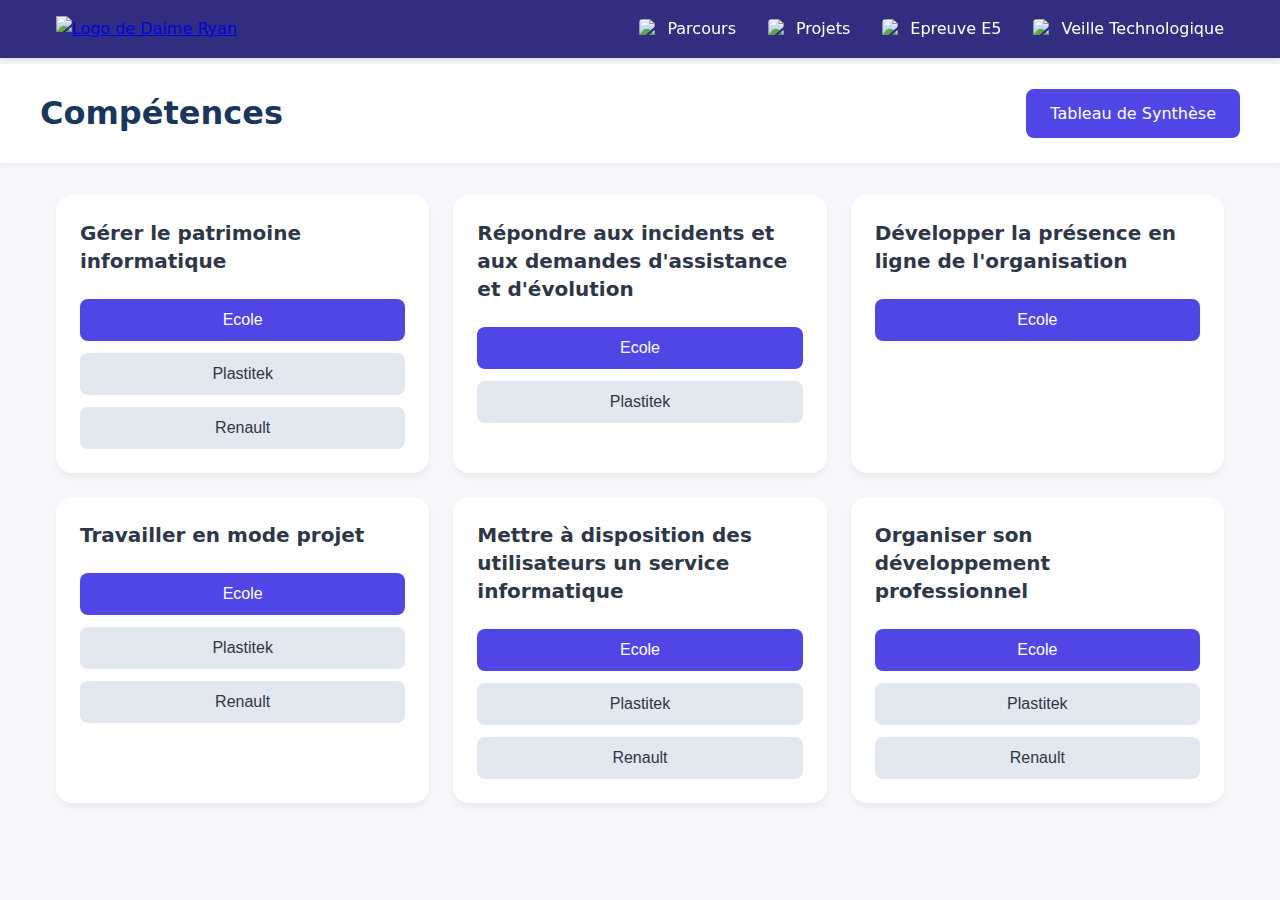
==== commit d901879f: "Update epreuveE4.html" ====
--- a/epreuveE4.html
+++ b/epreuveE4.html
@@ -3,109 +3,127 @@
 <head>
     <meta charset="UTF-8">
     <meta name="viewport" content="width=device-width, initial-scale=1.0">
-    <title>Visualisation des Compétences</title>
-    <link rel="stylesheet" href="pdf-viewer.css">
-    <link rel="stylesheet" href="stylesheet.css"> <!-- Assurez-vous que ce fichier est bien chargé avant custom-buttons.css -->
-    <link rel="stylesheet" href="custom-buttons.css"> <!-- Nouveau fichier CSS pour les boutons supplémentaires -->
+    <title>Compétences - Portfolio</title>
+    <link rel="stylesheet" href="custom-buttons.css">
+    
     
 </head>
 <body>
-    <header>
-        <nav>
-            <a href="index.html">   
-                <img src="https://i.pinimg.com/originals/00/d6/fb/00d6fbe8414fc9bdc5657f05ff71d82a.png" alt="Logo de Daime Ryan" class="nav-logo">
+    <!-- Navigation -->
+    <nav class="nav">
+        <div class="nav-container">
+            <a href="index.html" class="nav-logo">
+                <img src="https://i.pinimg.com/originals/00/d6/fb/00d6fbe8414fc9bdc5657f05ff71d82a.png" alt="Logo de Daime Ryan">
             </a>
-            <ul>
+            <ul class="nav-links">
                 <li>
-                    <a href="Parcours.html">
-                        <img src="https://static.vecteezy.com/system/resources/previews/005/204/711/large_2x/rd-letters-logo-design-vector.jpg" alt="Icône parcours" width="20" height="20">
-                        Parcours
+                    <a href="Parcours.html" class="nav-link">
+                        <img src="https://static.vecteezy.com/system/resources/previews/005/204/711/large_2x/rd-letters-logo-design-vector.jpg" alt="Icône parcours">
+                        <span>Parcours</span>
                     </a>
                 </li>
                 <li>
-                    <a href="presall.html">
-                        <img src="https://static.vecteezy.com/system/resources/previews/005/204/711/large_2x/rd-letters-logo-design-vector.jpg" alt="Icône veille technologique" width="20" height="20">
-                        Projets
+                    <a href="presall.html" class="nav-link">
+                        <img src="https://static.vecteezy.com/system/resources/previews/005/204/711/large_2x/rd-letters-logo-design-vector.jpg" alt="Icône projets">
+                        <span>Projets</span>
                     </a>
                 </li>
                 <li>
-                    <a href="epreuveE4.html">
-                        <img src="https://static.vecteezy.com/system/resources/previews/005/204/711/large_2x/rd-letters-logo-design-vector.jpg" alt="Icône épreuve E4" width="20" height="20">
-                        Epreuve E5
+                    <a href="epreuveE4.html" class="nav-link">
+                        <img src="https://static.vecteezy.com/system/resources/previews/005/204/711/large_2x/rd-letters-logo-design-vector.jpg" alt="Icône épreuve E5">
+                        <span>Epreuve E5</span>
                     </a>
                 </li>
                 <li>
-                    <a href="veille.html">
-                        <img src="https://static.vecteezy.com/system/resources/previews/005/204/711/large_2x/rd-letters-logo-design-vector.jpg" alt="Icône veille technologique" width="20" height="20">
-                        Veille Technologique
+                    <a href="veille.html" class="nav-link">
+                        <img src="https://static.vecteezy.com/system/resources/previews/005/204/711/large_2x/rd-letters-logo-design-vector.jpg" alt="Icône veille technologique">
+                        <span>Veille Technologique</span>
                     </a>
                 </li>
             </ul>
-        </nav>
+        </div>
+    </nav>
+
+    <!-- Header -->
+    <header class="page-header">
+        <div class="header-content">
+            <h1>Compétences</h1>
+            <a href="pdfs/E4.pdf" class="synthesis-btn" target="_blank">
+                Tableau de Synthèse
+            </a>
+        </div>
     </header>
-    
-    <div class="sticky-header">
-        <h1>Compétences</h1>
-        <a href="pdfs/E4.pdf" class="sticky-preuves" target="_blank">Tableau de Synthèse</a>
-    </div>
-    
-<p></p>
-    <div class="container">
-        <!-- Compétence 1 -->
-        <div class="card">
-            <h3>Gérer le patrimoine informatique</h3>
-            <a href="#" class="btn" onclick="viewPDF('pdfs/ecole/Competence1.pdf')">Ecole</a>
-            <button class="btn-secondary" onclick="viewPDF('pdfs/plastitek/Competence1.pdf')">Plastitek</button>
-            <button class="btn-secondary" onclick="viewPDF('pdfs/renault/Competence1.pdf')">Renault</button>
+
+    <!-- Main Content -->
+    <main class="main-content">
+        <div class="competencies-grid">
+            <!-- Compétence 1 -->
+            <div class="competency-card">
+                <h2>Gérer le patrimoine informatique</h2>
+                <div class="btn-group">
+                    <button class="btn btn-primary" onclick="viewPDF('pdfs/ecole/Competence1.pdf')">Ecole</button>
+                    <button class="btn btn-secondary" onclick="viewPDF('pdfs/plastitek/Competence1.pdf')">Plastitek</button>
+                    <button class="btn btn-secondary" onclick="viewPDF('pdfs/renault/Competence1.pdf')">Renault</button>
+                </div>
+            </div>
+
+            <!-- Compétence 2 -->
+            <div class="competency-card">
+                <h2>Répondre aux incidents et aux demandes d'assistance et d'évolution</h2>
+                <div class="btn-group">
+                    <button class="btn btn-primary" onclick="viewPDF('pdfs/ecole/Competence2.pdf')">Ecole</button>
+                    <button class="btn btn-secondary" onclick="viewPDF('pdfs/plastitek/Competence2.pdf')">Plastitek</button>
+                </div>
+            </div>
+
+            <!-- Compétence 3 -->
+            <div class="competency-card">
+                <h2>Développer la présence en ligne de l'organisation</h2>
+                <div class="btn-group">
+                    <button class="btn btn-primary" onclick="viewPDF('pdfs/ecole/Competence3.pdf')">Ecole</button>
+                </div>
+            </div>
+
+            <!-- Compétence 4 -->
+            <div class="competency-card">
+                <h2>Travailler en mode projet</h2>
+                <div class="btn-group">
+                    <button class="btn btn-primary" onclick="viewPDF('pdfs/ecole/Competence4.pdf')">Ecole</button>
+                    <button class="btn btn-secondary" onclick="viewPDF('pdfs/plastitek/Competence4.pdf')">Plastitek</button>
+                    <button class="btn btn-secondary" onclick="viewPDF('pdfs/renault/Competence4.pdf')">Renault</button>
+                </div>
+            </div>
+
+            <!-- Compétence 5 -->
+            <div class="competency-card">
+                <h2>Mettre à disposition des utilisateurs un service informatique</h2>
+                <div class="btn-group">
+                    <button class="btn btn-primary" onclick="viewPDF('pdfs/ecole/Competence5.pdf')">Ecole</button>
+                    <button class="btn btn-secondary" onclick="viewPDF('pdfs/plastitek/Competence5.pdf')">Plastitek</button>
+                    <button class="btn btn-secondary" onclick="viewPDF('pdfs/renault/Competence5.pdf')">Renault</button>
+                </div>
+            </div>
+
+            <!-- Compétence 6 -->
+            <div class="competency-card">
+                <h2>Organiser son développement professionnel</h2>
+                <div class="btn-group">
+                    <button class="btn btn-primary" onclick="viewPDF('pdfs/ecole/Competence6.pdf')">Ecole</button>
+                    <button class="btn btn-secondary" onclick="viewPDF('pdfs/plastitek/Competence6.pdf')">Plastitek</button>
+                    <button class="btn btn-secondary" onclick="viewPDF('pdfs/renault/Competence6.pdf')">Renault</button>
+                </div>
+            </div>
         </div>
-    
-        <!-- Compétence 2 -->
-        <div class="card">
-            <h3>Répondre aux incidents et aux demandes d’assistance et d’évolution</h3>
-            <a href="#" class="btn" onclick="viewPDF('pdfs/ecole/Competence2.pdf')">Ecole</a>
-            <button class="btn-secondary" onclick="viewPDF('pdfs/plastitek/Competence2.pdf')">Plastitek</button>
-            
-        </div>
-    
-        <!-- Compétence 3 -->
-        <div class="card">
-            <h3>Développer la présence en ligne de l’organisation</h3>
-            <a href="#" class="btn" onclick="viewPDF('pdfs/ecole/Competence3.pdf')">Ecole</a>
-        </div>
-    
-        <!-- Compétence 4 -->
-        <div class="card">
-            <h3>Travailler en mode projet</h3>
-            <a href="#" class="btn" onclick="viewPDF('pdfs/ecole/Competence4.pdf')">Ecole</a>
-            <button class="btn-secondary" onclick="viewPDF('pdfs/plastitek/Competence4.pdf')">Plastitek</button>
-            <button class="btn-secondary" onclick="viewPDF('pdfs/renault/Competence4.pdf')">Renault</button>
-        </div>
-    
-        <!-- Compétence 5 -->
-        <div class="card">
-            <h3>Mettre à disposition des utilisateurs un service informatique</h3>
-            <a href="#" class="btn" onclick="viewPDF('pdfs/ecole/Competence5.pdf')">Ecole</a>
-            <button class="btn-secondary" onclick="viewPDF('pdfs/plastitek/Competence5.pdf')">Plastitek</button>
-            <button class="btn-secondary" onclick="viewPDF('pdfs/renault/Competence5.pdf')">Renault</button>
-        </div>
-    
-        <!-- Compétence 6 -->
-        <div class="card">
-            <h3>Organiser son développement professionnel</h3>
-            <a href="#" class="btn" onclick="viewPDF('pdfs/ecole/Competence6.pdf')">Ecole</a>
-            <button class="btn-secondary" onclick="viewPDF('pdfs/plastitek/Competence6.pdf')">Plastitek</button>
-            <button class="btn-secondary" onclick="viewPDF('pdfs/renault/Competence6.pdf')">Renault</button>
-        </div>
-    </div>
-    
-    <!-- Boîte modale pour afficher le PDF -->
+    </main>
+
+    <!-- PDF Modal -->
     <div id="pdf-modal" class="modal">
         <div class="modal-content">
-            <span class="close-btn" onclick="closePDF()">&times;</span>
+            <button class="modal-close" onclick="closePDF()">&times;</button>
             <iframe id="pdf-iframe" src="" frameborder="0"></iframe>
         </div>
     </div>
 
-    <script src="pdf.js"></script> <!-- Lien vers le fichier JS -->
+    <script src="pdf.js"></script>
 </body>
 </html>
--- a/custom-buttons.css
+++ b/custom-buttons.css
@@ -6,135 +6,151 @@
 }
 
 body {
-    font-family: system-ui, -apple-system, sans-serif;
-    background-color: #f3f4f6;
-    min-height: 100vh;
+    font-family: system-ui, -apple-system, BlinkMacSystemFont, 'Segoe UI', Roboto, sans-serif;
+    line-height: 1.6;
+    background-color: #f5f7fa;
+    color: #2d3748;
 }
 
 /* Navigation */
 .nav {
     background-color: #312e81;
+    position: fixed;
+    width: 100%;
+    top: 0;
+    z-index: 1000;
+    box-shadow: 0 2px 4px rgba(0, 0, 0, 0.1);
+}
+
+.nav-container {
+    max-width: 1200px;
+    margin: 0 auto;
     padding: 1rem;
-    color: white;
-    box-shadow: 0 4px 6px -1px rgba(0, 0, 0, 0.1);
-}
-
-.nav-container {
-    max-width: 80rem;
-    margin: 0 auto;
     display: flex;
     justify-content: space-between;
     align-items: center;
 }
 
-.nav-logo {
-    color: white;
-    display: flex;
-    align-items: center;
+.nav-logo img {
+    height: 40px;
+    width: auto;
 }
 
 .nav-links {
     display: flex;
     gap: 2rem;
+    list-style: none;
 }
 
 .nav-link {
+    display: flex;
+    align-items: center;
+    gap: 0.5rem;
     color: white;
     text-decoration: none;
-    display: flex;
-    align-items: center;
-    gap: 0.5rem;
-    transition: color 0.2s;
+    font-weight: 500;
+    transition: color 0.2s ease;
 }
 
 .nav-link:hover {
     color: #93c5fd;
 }
 
-/* Header */
-.header {
+.nav-link img {
+    width: 20px;
+    height: 20px;
+    border-radius: 4px;
+}
+
+/* Page Header */
+.page-header {
     background-color: white;
-    padding: 1.5rem 1rem;
+    padding: 1.5rem;
+    margin-top: 64px;
     position: sticky;
-    top: 0;
+    top: 64px;
     z-index: 10;
-    box-shadow: 0 1px 3px rgba(0, 0, 0, 0.1);
-}
-
-.header-container {
-    max-width: 80rem;
+    box-shadow: 0 2px 4px rgba(0, 0, 0, 0.05);
+}
+
+.header-content {
+    max-width: 1200px;
     margin: 0 auto;
     display: flex;
     justify-content: space-between;
     align-items: center;
 }
 
-.header h1 {
-    font-size: 1.875rem;
-    font-weight: bold;
-    color: #111827;
-}
-
-.btn-synthesis {
-    background-color: #3b82f6;
+.page-header h1 {
+    font-size: 2rem;
+    color: #1a365d;
+    font-weight: 700;
+}
+
+.synthesis-btn {
+    background-color: #4f46e5;
     color: white;
-    padding: 0.5rem 1rem;
+    padding: 0.75rem 1.5rem;
     border-radius: 0.5rem;
     text-decoration: none;
-    transition: background-color 0.2s;
-}
-
-.btn-synthesis:hover {
-    background-color: #2563eb;
-}
-
-/* Main content */
-.main {
-    max-width: 80rem;
-    margin: 1.5rem auto;
-    padding: 0 1.5rem;
-}
-
-.grid {
+    font-weight: 500;
+    transition: background-color 0.2s ease;
+}
+
+.synthesis-btn:hover {
+    background-color: #4338ca;
+}
+
+/* Main Content */
+.main-content {
+    max-width: 1200px;
+    margin: 2rem auto;
+    padding: 0 1rem;
+}
+
+.competencies-grid {
     display: grid;
-    grid-template-columns: repeat(auto-fit, minmax(300px, 1fr));
+    grid-template-columns: repeat(auto-fit, minmax(350px, 1fr));
     gap: 1.5rem;
 }
 
-/* Cards */
-.card {
+/* Competency Cards */
+.competency-card {
     background-color: white;
+    border-radius: 1rem;
     padding: 1.5rem;
-    border-radius: 0.5rem;
-    box-shadow: 0 1px 3px rgba(0, 0, 0, 0.1);
-    transition: box-shadow 0.2s;
-}
-
-.card:hover {
-    box-shadow: 0 4px 6px -1px rgba(0, 0, 0, 0.1);
-}
-
-.card h3 {
-    font-size: 1rem;
-    font-weight: 600;
-    color: #111827;
-    margin-bottom: 1rem;
-}
-
-.button-group {
-    display: flex;
-    flex-wrap: wrap;
-    gap: 0.5rem;
+    box-shadow: 0 4px 6px rgba(0, 0, 0, 0.05);
+    transition: transform 0.2s ease, box-shadow 0.2s ease;
+}
+
+.competency-card:hover {
+    transform: translateY(-2px);
+    box-shadow: 0 6px 12px rgba(0, 0, 0, 0.1);
+}
+
+.competency-card h2 {
+    font-size: 1.25rem;
+    color: #2d3748;
+    margin-bottom: 1.5rem;
+    line-height: 1.4;
+}
+
+.btn-group {
+    display: flex;
+    flex-direction: column;
+    gap: 0.75rem;
 }
 
 /* Buttons */
 .btn {
-    padding: 0.5rem 1rem;
-    border-radius: 0.375rem;
+    width: 100%;
+    padding: 0.75rem;
     border: none;
+    border-radius: 0.5rem;
+    font-size: 1rem;
+    font-weight: 500;
     cursor: pointer;
-    font-size: 0.875rem;
-    transition: all 0.2s;
+    transition: all 0.2s ease;
 }
 
 .btn-primary {
@@ -147,12 +163,12 @@
 }
 
 .btn-secondary {
-    background-color: #f3f4f6;
-    color: #374151;
+    background-color: #e2e8f0;
+    color: #2d3748;
 }
 
 .btn-secondary:hover {
-    background-color: #e5e7eb;
+    background-color: #cbd5e1;
 }
 
 /* Modal */
@@ -160,9 +176,9 @@
     display: none;
     position: fixed;
     inset: 0;
-    background-color: rgba(0, 0, 0, 0.5);
-    z-index: 50;
-    padding: 1rem;
+    background-color: rgba(0, 0, 0, 0.75);
+    z-index: 1100;
+    padding: 2rem;
 }
 
 .modal.active {
@@ -173,67 +189,62 @@
 
 .modal-content {
     background-color: white;
-    width: 95%;
+    border-radius: 1rem;
+    width: 90%;
     height: 90vh;
-    border-radius: 0.5rem;
-    display: flex;
-    flex-direction: column;
-}
-
-.modal-header {
-    padding: 1rem;
-    display: flex;
-    justify-content: space-between;
-    align-items: center;
-    border-bottom: 1px solid #e5e7eb;
-}
-
-.modal-header h2 {
-    font-size: 1.25rem;
-    font-weight: 600;
+    position: relative;
+    overflow: hidden;
 }
 
 .modal-close {
+    position: absolute;
+    top: 1rem;
+    right: 1rem;
     background: none;
     border: none;
-    font-size: 1.5rem;
-    color: #6b7280;
+    font-size: 2rem;
+    color: #64748b;
     cursor: pointer;
-    padding: 0.5rem;
+    z-index: 1;
+    transition: color 0.2s ease;
 }
 
 .modal-close:hover {
-    color: #374151;
-}
-
-.modal-body {
-    flex: 1;
-    overflow: hidden;
-}
-
-#pdf-viewer {
+    color: #1e293b;
+}
+
+#pdf-iframe {
     width: 100%;
     height: 100%;
-    border-radius: 0 0 0.5rem 0.5rem;
-}
-
-/* Responsive design */
+    border: none;
+}
+
+/* Responsive Design */
 @media (max-width: 768px) {
     .nav-links span {
         display: none;
     }
-    
+
     .nav-links {
         gap: 1rem;
     }
-    
-    .header-container {
+
+    .page-header {
+        margin-top: 56px;
+        top: 56px;
+    }
+
+    .header-content {
         flex-direction: column;
         gap: 1rem;
         text-align: center;
     }
-    
-    .grid {
+
+    .competencies-grid {
         grid-template-columns: 1fr;
     }
-}
+
+    .modal {
+        padding: 1rem;
+    }
+}
